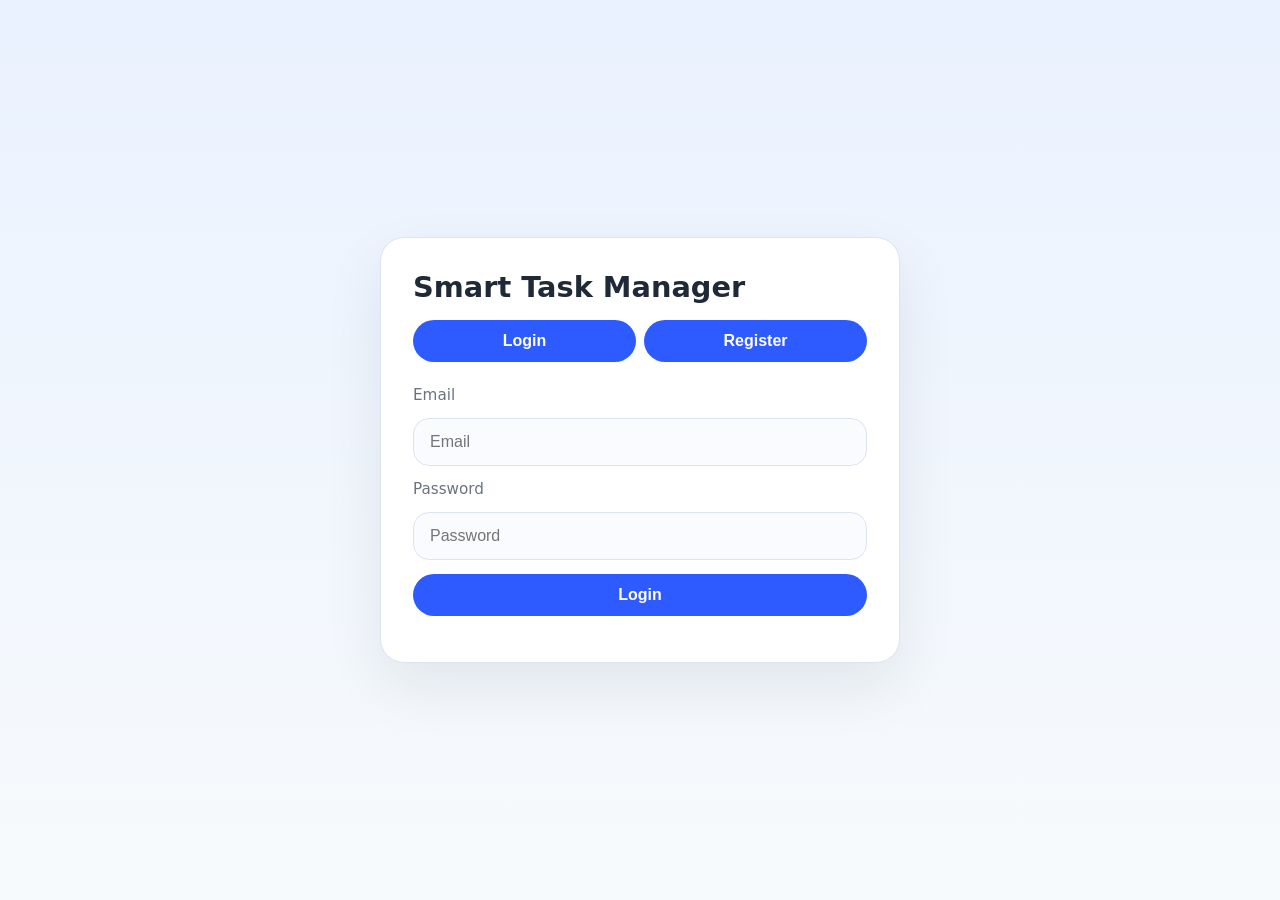
==== frontend/index.html @ 54898d57 "Smart Task Manager project" ====
<!DOCTYPE html>
<html lang="en">
<head>
    <meta charset="UTF-8" />
    <meta name="viewport" content="width=device-width, initial-scale=1.0" />
    <title>Smart Task Manager - Login</title>
    <link rel="stylesheet" href="styles.css" />
</head>
<body>
    <div class="container">
        <div class="card auth-card">
            <h1>Smart Task Manager</h1>
            <div class="form-toggle">
                <button id="loginTab" class="active">Login</button>
                <button id="registerTab">Register</button>
            </div>
            <form id="loginForm" class="auth-form">
                <label for="loginEmail">Email</label>
                <input id="loginEmail" type="email" placeholder="Email" required />
                <label for="loginPassword">Password</label>
                <input id="loginPassword" type="password" placeholder="Password" required />
                <button type="submit">Login</button>
                <p class="message" id="loginMessage"></p>
            </form>
            <form id="registerForm" class="auth-form hidden">
                <label for="registerName">Name</label>
                <input id="registerName" type="text" placeholder="Full name" required />
                <label for="registerEmail">Email</label>
                <input id="registerEmail" type="email" placeholder="Email" required />
                <label for="registerPassword">Password</label>
                <input id="registerPassword" type="password" placeholder="Password" required />
                <button type="submit">Register</button>
                <p class="message" id="registerMessage"></p>
            </form>
        </div>
    </div>
    <script src="app.js"></script>
</body>
</html>
---- frontend/styles.css ----
:root {
  --background: #f0f4ff;
  --card: #ffffff;
  --primary: #2e5bff;
  --secondary: #585fc2;
  --border: #dce3f1;
  --text: #1f2937;
  --muted: #6b7280;
}

* {
  box-sizing: border-box;
}

body {
  margin: 0;
  font-family: Inter, system-ui, -apple-system, BlinkMacSystemFont, "Segoe UI", sans-serif;
  background: linear-gradient(180deg, #eaf2ff 0%, #f7fafc 100%);
  color: var(--text);
}

.container {
  min-height: 100vh;
  display: grid;
  place-items: center;
  padding: 24px;
}

.card {
  width: min(100%, 520px);
  background: var(--card);
  border: 1px solid var(--border);
  border-radius: 24px;
  box-shadow: 0 24px 60px rgba(15, 23, 42, 0.08);
  padding: 32px;
}

.auth-card h1,
.dashboard-card h1 {
  margin: 0 0 16px;
  font-size: clamp(1.8rem, 2.2vw, 2.6rem);
}

.form-toggle {
  display: flex;
  gap: 8px;
  margin-bottom: 24px;
}

.form-toggle button,
button {
  border: none;
  border-radius: 999px;
  padding: 12px 18px;
  cursor: pointer;
  transition: background 0.2s ease, color 0.2s ease;
}

.form-toggle button.active {
  background: var(--primary);
  color: white;
}

button {
  background: var(--primary);
  color: white;
  width: 100%;
  font-size: 1rem;
  font-weight: 600;
}

button.secondary {
  background: #eef2ff;
  color: var(--primary);
}

button:hover {
  opacity: 0.95;
}

.auth-form,
.task-form {
  display: grid;
  gap: 14px;
}

label {
  font-size: 0.95rem;
  color: var(--muted);
}

input,
textarea,
select {
  width: 100%;
  padding: 14px 16px;
  border-radius: 16px;
  border: 1px solid var(--border);
  background: #f9fbff;
  font-size: 1rem;
  color: var(--text);
}

textarea {
  min-height: 120px;
  resize: vertical;
}

.hidden {
  display: none !important;
}

.message {
  margin: 0;
  color: var(--muted);
}

.dashboard-header {
  display: flex;
  justify-content: space-between;
  align-items: center;
  gap: 16px;
  margin-bottom: 24px;
}

.task-controls {
  display: flex;
  flex-wrap: wrap;
  gap: 12px;
  margin-bottom: 24px;
}

.task-list {
  display: grid;
  gap: 16px;
}

.task-card {
  background: #f8fbff;
  padding: 18px;
  border-radius: 18px;
  border: 1px solid var(--border);
}

.task-card h3 {
  margin: 0 0 8px;
  font-size: 1.1rem;
}

.task-card p {
  margin: 0 0 12px;
  color: var(--muted);
}

.task-meta {
  display: flex;
  justify-content: space-between;
  gap: 12px;
  flex-wrap: wrap;
  font-size: 0.95rem;
}

.task-actions {
  margin-top: 14px;
  display: flex;
  gap: 12px;
}

/* Priority Styles */
.task-card.priority-High {
  border-left: 6px solid #ef4444;
}

.task-card.priority-Medium {
  border-left: 6px solid #f59e0b;
}

.task-card.priority-Low {
  border-left: 6px solid #10b981;
}

.priority-tag {
  display: inline-block;
  padding: 4px 10px;
  border-radius: 999px;
  font-size: 0.75rem;
  font-weight: 700;
  text-transform: uppercase;
  margin-bottom: 8px;
}

.priority-tag.High { background: #fee2e2; color: #991b1b; }
.priority-tag.Medium { background: #fef3c7; color: #92400e; }
.priority-tag.Low { background: #d1fae5; color: #065f46; }

.due-date {
  color: var(--muted);
  font-size: 0.85rem;
  display: flex;
  align-items: center;
  gap: 4px;
}

/* Form Row */
.form-row {
  display: grid;
  grid-template-columns: 1fr 1fr;
  gap: 12px;
}

.form-group {
  display: flex;
  flex-direction: column;
  gap: 6px;
}

.task-actions button {
  width: auto;
  padding: 10px 14px;
}

@media (max-width: 600px) {
  .card {
    padding: 24px;
  }

  .dashboard-header {
    flex-direction: column;
    align-items: stretch;
  }
}
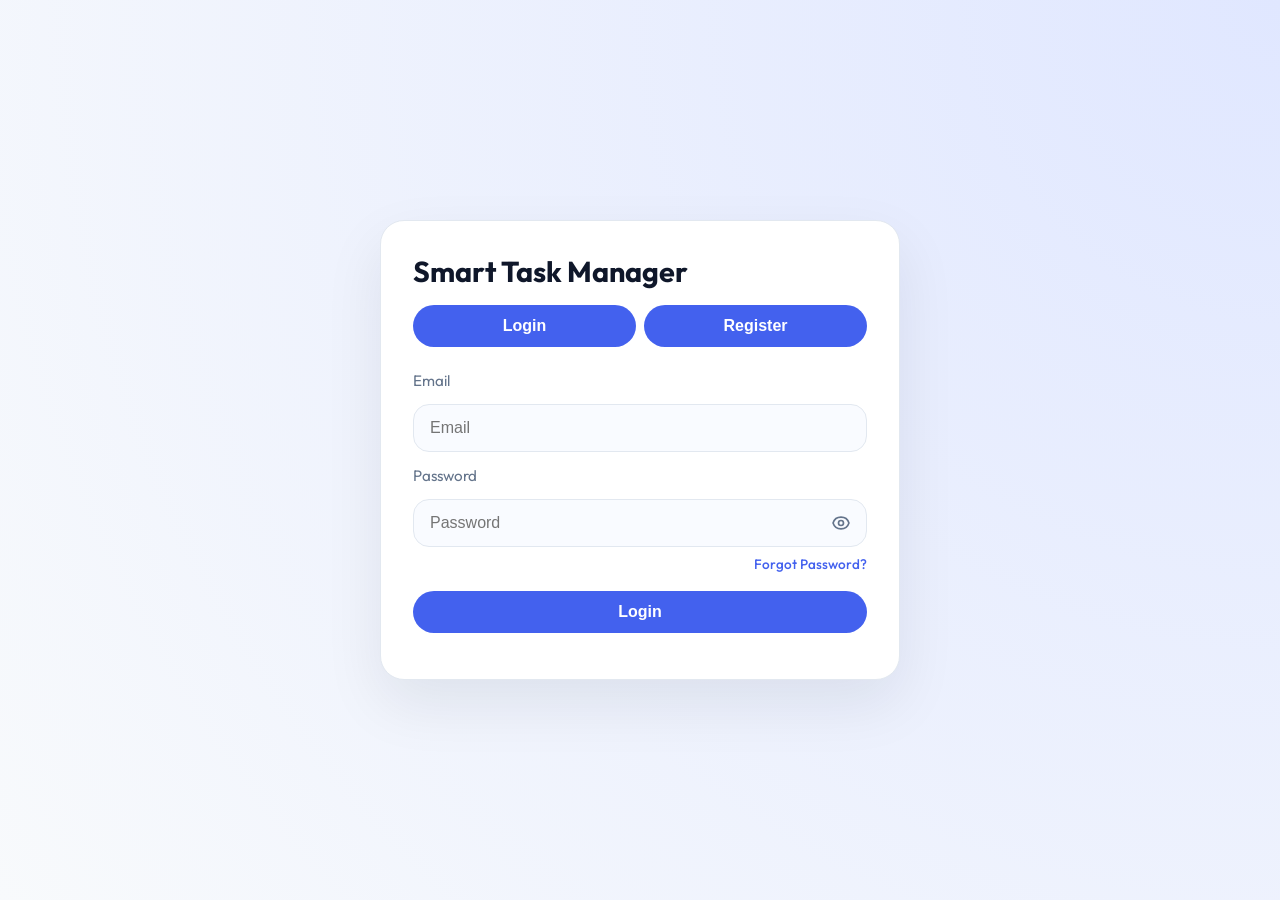
==== commit 6e701ec1: "Implement Forgot Password feature, aesthetic improvements, and password visibility toggles" ====
--- a/frontend/index.html
+++ b/frontend/index.html
@@ -1,11 +1,16 @@
 <!DOCTYPE html>
 <html lang="en">
+
 <head>
     <meta charset="UTF-8" />
     <meta name="viewport" content="width=device-width, initial-scale=1.0" />
     <title>Smart Task Manager - Login</title>
+    <link rel="preconnect" href="https://fonts.googleapis.com">
+    <link rel="preconnect" href="https://fonts.gstatic.com" crossorigin>
+    <link href="https://fonts.googleapis.com/css2?family=Outfit:wght@300;400;500;600;700&display=swap" rel="stylesheet">
     <link rel="stylesheet" href="styles.css" />
 </head>
+
 <body>
     <div class="container">
         <div class="card auth-card">
@@ -18,9 +23,41 @@
                 <label for="loginEmail">Email</label>
                 <input id="loginEmail" type="email" placeholder="Email" required />
                 <label for="loginPassword">Password</label>
-                <input id="loginPassword" type="password" placeholder="Password" required />
+                <div class="password-field">
+                    <input id="loginPassword" type="password" placeholder="Password" required />
+                    <button type="button" class="eye-btn" onclick="togglePassword('loginPassword')">
+                        <svg class="eye-show" xmlns="http://www.w3.org/2000/svg" fill="none" viewBox="0 0 24 24" stroke="currentColor"><path stroke-linecap="round" stroke-linejoin="round" stroke-width="2" d="M15 12a3 3 0 11-6 0 3 3 0 016 0z"/><path stroke-linecap="round" stroke-linejoin="round" stroke-width="2" d="M2.458 12C3.732 7.943 7.523 5 12 5c4.478 0 8.268 2.943 9.542 7-1.274 4.057-5.064 7-9.542 7-4.477 0-8.268-2.943-9.542-7z"/></svg>
+                    </button>
+                </div>
+                <div class="forgot-password-container">
+                    <a href="#" id="forgotPasswordLink">Forgot Password?</a>
+                </div>
                 <button type="submit">Login</button>
                 <p class="message" id="loginMessage"></p>
+            </form>
+            <form id="forgotPasswordForm" class="auth-form hidden">
+                <h2>Reset Password</h2>
+                <label for="forgotEmail">Email</label>
+                <input id="forgotEmail" type="email" placeholder="Email" required />
+                <label for="newPassword">New Password</label>
+                <div class="password-field">
+                    <input id="newPassword" type="password" placeholder="New Password" required />
+                    <button type="button" class="eye-btn" onclick="togglePassword('newPassword')">
+                        <svg class="eye-show" xmlns="http://www.w3.org/2000/svg" fill="none" viewBox="0 0 24 24" stroke="currentColor"><path stroke-linecap="round" stroke-linejoin="round" stroke-width="2" d="M15 12a3 3 0 11-6 0 3 3 0 016 0z"/><path stroke-linecap="round" stroke-linejoin="round" stroke-width="2" d="M2.458 12C3.732 7.943 7.523 5 12 5c4.478 0 8.268 2.943 9.542 7-1.274 4.057-5.064 7-9.542 7-4.477 0-8.268-2.943-9.542-7z"/></svg>
+                    </button>
+                </div>
+                <label for="confirmPassword">Confirm Password</label>
+                <div class="password-field">
+                    <input id="confirmPassword" type="password" placeholder="Confirm Password" required />
+                    <button type="button" class="eye-btn" onclick="togglePassword('confirmPassword')">
+                        <svg class="eye-show" xmlns="http://www.w3.org/2000/svg" fill="none" viewBox="0 0 24 24" stroke="currentColor"><path stroke-linecap="round" stroke-linejoin="round" stroke-width="2" d="M15 12a3 3 0 11-6 0 3 3 0 016 0z"/><path stroke-linecap="round" stroke-linejoin="round" stroke-width="2" d="M2.458 12C3.732 7.943 7.523 5 12 5c4.478 0 8.268 2.943 9.542 7-1.274 4.057-5.064 7-9.542 7-4.477 0-8.268-2.943-9.542-7z"/></svg>
+                    </button>
+                </div>
+                <button type="submit">Reset Password</button>
+                <div class="form-footer">
+                    <a href="#" id="backToLogin" class="back-link">Back to Login</a>
+                </div>
+                <p class="message" id="forgotMessage"></p>
             </form>
             <form id="registerForm" class="auth-form hidden">
                 <label for="registerName">Name</label>
@@ -28,7 +65,12 @@
                 <label for="registerEmail">Email</label>
                 <input id="registerEmail" type="email" placeholder="Email" required />
                 <label for="registerPassword">Password</label>
-                <input id="registerPassword" type="password" placeholder="Password" required />
+                <div class="password-field">
+                    <input id="registerPassword" type="password" placeholder="Password" required />
+                    <button type="button" class="eye-btn" onclick="togglePassword('registerPassword')">
+                        <svg class="eye-show" xmlns="http://www.w3.org/2000/svg" fill="none" viewBox="0 0 24 24" stroke="currentColor"><path stroke-linecap="round" stroke-linejoin="round" stroke-width="2" d="M15 12a3 3 0 11-6 0 3 3 0 016 0z"/><path stroke-linecap="round" stroke-linejoin="round" stroke-width="2" d="M2.458 12C3.732 7.943 7.523 5 12 5c4.478 0 8.268 2.943 9.542 7-1.274 4.057-5.064 7-9.542 7-4.477 0-8.268-2.943-9.542-7z"/></svg>
+                    </button>
+                </div>
                 <button type="submit">Register</button>
                 <p class="message" id="registerMessage"></p>
             </form>
@@ -36,4 +78,5 @@
     </div>
     <script src="app.js"></script>
 </body>
-</html>
+
+</html>
--- a/frontend/styles.css
+++ b/frontend/styles.css
@@ -1,11 +1,11 @@
 :root {
-  --background: #f0f4ff;
+  --background: #f8fafc;
   --card: #ffffff;
-  --primary: #2e5bff;
-  --secondary: #585fc2;
-  --border: #dce3f1;
-  --text: #1f2937;
-  --muted: #6b7280;
+  --primary: #4361ee;
+  --secondary: #7209b7;
+  --border: #e2e8f0;
+  --text: #0f172a;
+  --muted: #64748b;
 }
 
 * {
@@ -14,9 +14,10 @@
 
 body {
   margin: 0;
-  font-family: Inter, system-ui, -apple-system, BlinkMacSystemFont, "Segoe UI", sans-serif;
-  background: linear-gradient(180deg, #eaf2ff 0%, #f7fafc 100%);
+  font-family: 'Outfit', Inter, system-ui, sans-serif;
+  background: radial-gradient(circle at top right, #e0e7ff 0%, #f8fafc 100%);
   color: var(--text);
+  min-height: 100vh;
 }
 
 .container {
@@ -229,3 +230,78 @@
     align-items: stretch;
   }
 }
+
+.forgot-password-container {
+  display: flex;
+  justify-content: flex-end;
+  margin-top: -6px;
+  margin-bottom: 4px;
+}
+
+#forgotPasswordLink {
+  font-size: 0.85rem;
+  color: var(--primary);
+  text-decoration: none;
+  font-weight: 500;
+  transition: opacity 0.2s;
+}
+
+#forgotPasswordLink:hover {
+  opacity: 0.8;
+  text-decoration: underline;
+}
+
+.form-footer {
+  text-align: center;
+  margin-top: 10px;
+}
+
+.back-link {
+  font-size: 0.9rem;
+  color: var(--muted);
+  text-decoration: none;
+  transition: color 0.2s;
+}
+
+.back-link:hover {
+  color: var(--primary);
+  text-decoration: underline;
+}
+
+#forgotPasswordForm h2 {
+  font-size: 1.4rem;
+  margin: 0 0 10px;
+  color: var(--text);
+}
+
+.password-field {
+  position: relative;
+  display: flex;
+  align-items: center;
+}
+
+.password-field input {
+  padding-right: 48px;
+}
+
+.eye-btn {
+  position: absolute;
+  right: 16px;
+  background: none !important;
+  border: none;
+  padding: 0;
+  width: auto;
+  cursor: pointer;
+  color: var(--muted);
+  display: flex;
+  align-items: center;
+}
+
+.eye-btn:hover {
+  color: var(--primary);
+}
+
+.eye-btn svg {
+  width: 20px;
+  height: 20px;
+}
